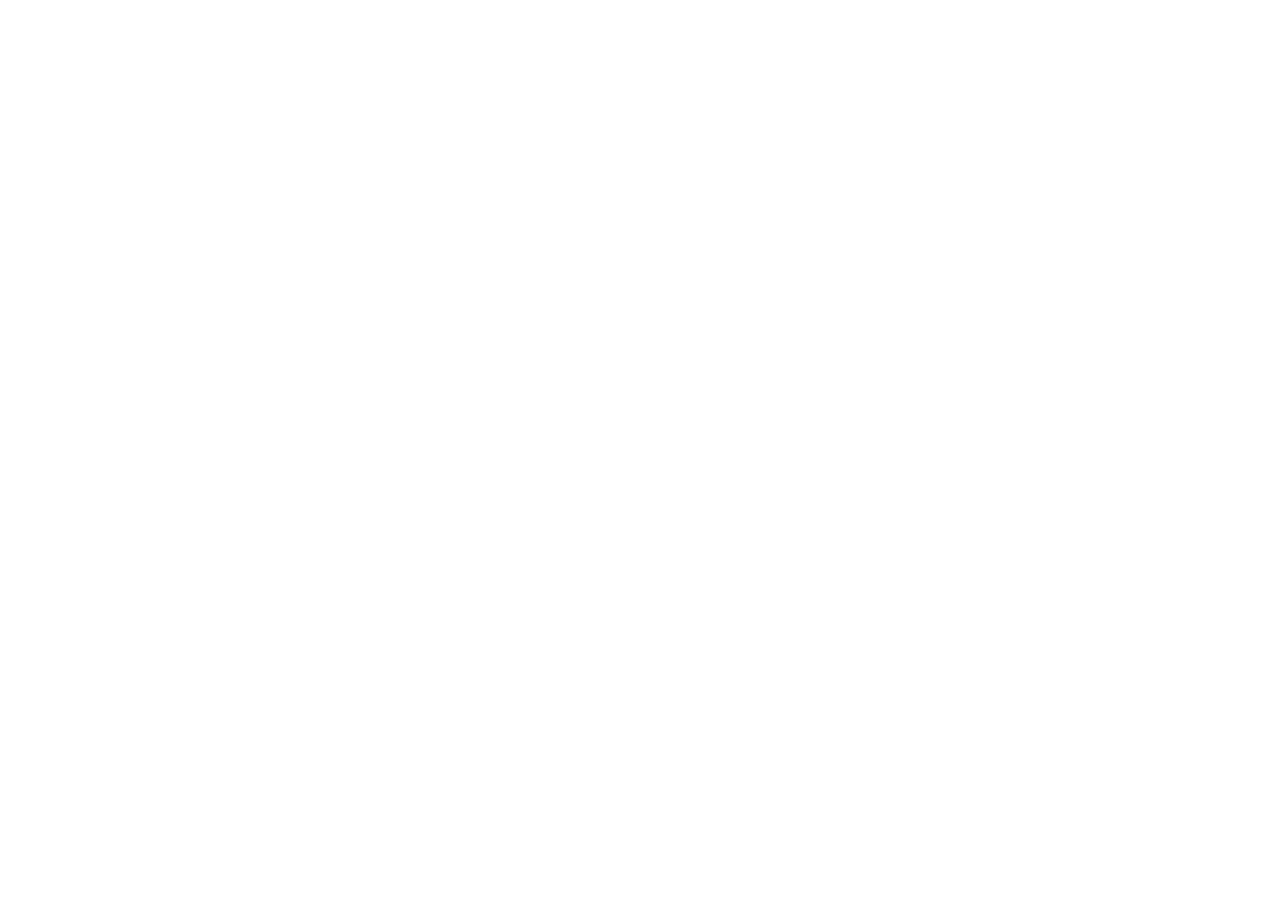
==== binary/index.html @ 94bf5124 "Fix folders" ====
<!DOCTYPE html>
<html>
  <head>
    <meta
      name="viewport"
      content="width=device-width, initial-scale=1.0, maximum-scale=1.0, user-scalable=no"
    />
    <title>Binary Game</title>
    <link href="/cisco/assets/css/style.css" rel="stylesheet" />
  </head>
  <body>
    <div id="reactRoot"></div>
    <script type="text/javascript" src="/cisco/assets/js/script.js"></script>
  </body>
</html>
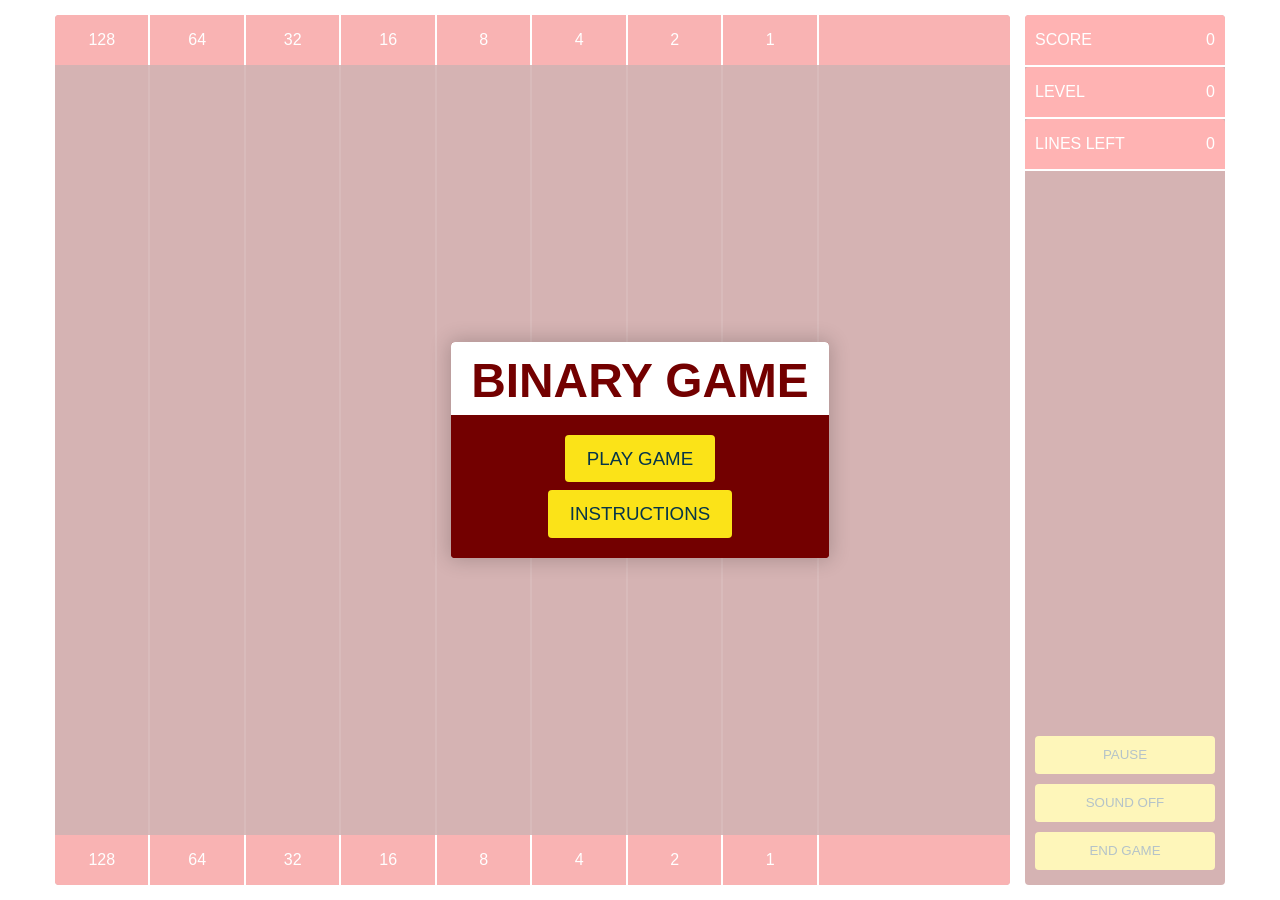
==== commit 4e8f362a: "Fix folders" ====
--- a/binary/index.html
+++ b/binary/index.html
@@ -6,10 +6,10 @@
       content="width=device-width, initial-scale=1.0, maximum-scale=1.0, user-scalable=no"
     />
     <title>Binary Game</title>
-    <link href="/cisco/assets/css/style.css" rel="stylesheet" />
+    <link href="/binary/assets/css/style.css" rel="stylesheet" />
   </head>
   <body>
     <div id="reactRoot"></div>
-    <script type="text/javascript" src="/cisco/assets/js/script.js"></script>
+    <script type="text/javascript" src="/binary/assets/js/script.js"></script>
   </body>
 </html>
--- a/binary/assets/css/style.css
+++ b/binary/assets/css/style.css
@@ -0,0 +1,839 @@
+@font-face {
+  font-family: "Cisco";
+  src: url(./static/fonts/0bed580399d093113fa25aec2daf3f7d.ttf) format("truetype");
+  font-weight: bold;
+  font-style: normal;
+}
+
+@font-face {
+  font-family: "Cisco";
+  src: url(./static/fonts/d82c76dc7d1a1440fc6ef4d8ffcb0ef1.ttf) format("truetype");
+  font-weight: lighter;
+  font-style: normal;
+}
+
+@font-face {
+  font-family: "Cisco";
+  src: url(./static/fonts/c09d7283a3b161a78b8fcc2dc21b11a8.ttf) format("truetype");
+  font-weight: normal;
+  font-style: normal;
+}
+
+* {
+  user-select: none;
+}
+
+html,
+body {
+  touch-action: manipulation;
+  position: fixed;
+  margin: 0px;
+  padding: 0px;
+  width: 100%;
+  height: 100%;
+}
+
+body,
+input {
+  font-family: 'Cisco', sans-serif;
+  font-size: 16px;
+}
+
+#reactRoot {
+  position: relative;
+  width: 100%;
+  height: 100%;
+}
+
+button {
+  font-family: 'Cisco', sans-serif;
+  background-color: #fbe318;
+  color: #06354a;
+  outline: none;
+  box-sizing: border-box;
+  border-radius: 4px;
+  border: 2px solid transparent;
+  padding: 5px;
+  line-height: 1.8em;
+  text-transform: uppercase;
+}
+
+button:active {
+  outline: none;
+}
+
+.game-container {
+  position: relative;
+  display: flex;
+  height: 100%;
+  max-width: calc(100vh * 1.33333);
+  margin: 0 auto;
+  box-sizing: border-box;
+  background-color: white;
+  padding: 15px;
+}
+
+.window {
+  height: 100%;
+  box-sizing: border-box;
+  border-radius: 4px;
+  background-color: #730000;
+  color: white;
+}
+
+.gameboard {
+  display: flex;
+  flex-direction: column;
+  flex-grow: 1;
+  margin-right: 15px;
+  border: 0px;
+}
+
+.menu-bar {
+  display: flex;
+  justify-content: space-between;
+  flex-direction: column;
+  position: relative;
+  width: 200px;
+}
+
+.menu-bar .item {
+  background-color: #ff0000;
+  position: relative;
+  display: flex;
+  align-items: center;
+  justify-content: space-between;
+  width: 100%;
+  line-height: 30px;
+  border-bottom: 2px solid white;
+  padding: 10px;
+  box-sizing: border-box;
+  border-radius: 4px 4px 0px 0px;
+}
+
+.menu-bar .item .label {
+  text-transform: uppercase;
+}
+
+.menu-bar .item .value {
+  position: relative;
+  display: block;
+  text-align: right;
+  transform: scale(1, 1);
+  transform-origin: right;
+  transition: transform 0.2s ease-out;
+}
+
+.menu-bar .item .value.updating {
+  transform: scale(1.3, 1.3);
+}
+
+.menu-bar .buttons {
+  padding: 10px;
+}
+
+.menu-bar .buttons button {
+  box-sizing: border-box;
+  width: 100%;
+  margin: 5px 0px;
+}
+
+.decimal-guide {
+  z-index: 2;
+  pointer-events: none;
+  width: 100%;
+  box-sizing: border-box;
+  background-color: #eb0000;
+  color: white;
+}
+
+.decimal-guide:first-child {
+  border-radius: 4px 4px 0px 0px;
+}
+
+.decimal-guide:last-child {
+  border-radius: 0px 0px 4px 4px;
+}
+
+.decimal-guide .numbers {
+  display: flex;
+  height: 100%;
+  width: 80%;
+}
+
+.decimal-guide .number {
+  width: calc(12.5%);
+  text-align: center;
+  line-height: 50px;
+  border-right: 2px solid white;
+  box-sizing: border-box;
+}
+
+.decimal-guide .number.hidden {
+  color: transparent;
+}
+
+@keyframes dangerAnimation {
+  0% {
+    background-color: #730000;
+  }
+
+  50% {
+    background-color: #5a3e4f;
+  }
+
+  100% {
+    background-color: #730000;
+  }
+}
+
+.problems {
+  flex-grow: 1;
+  position: relative;
+  display: flex;
+  box-sizing: border-box;
+  background-color: #730000;
+  z-index: 5;
+}
+
+.problems.danger {
+  animation-name: dangerAnimation;
+  animation-duration: 1.5s;
+  animation-iteration-count: infinite;
+}
+
+.problems .decimal-guide {
+  position: absolute;
+  z-index: 0;
+  top: 0;
+  left: 0;
+  height: 100%;
+  width: 100%;
+  background-color: transparent;
+}
+
+.problems .decimal-guide .number {
+  height: 100%;
+  color: transparent;
+  border-right: 2px solid rgba(255, 255, 255, 0.1);
+  /*
+      &:nth-child(even){
+        background-color: rgba(255, 255, 255, 0.1);
+      }
+      */
+}
+
+.problem-container {
+  position: absolute;
+  display: flex;
+  flex-direction: column-reverse;
+  top: 0px;
+  width: 100%;
+  height: 100%;
+  transition: opacity 0.5s ease;
+  opacity: 1;
+}
+
+.problem-container.paused {
+  opacity: 0;
+}
+
+.problem {
+  position: absolute;
+  width: 100%;
+  height: calc(100% / 7);
+  display: flex;
+  transition: transform 800ms ease-out, opacity 400ms ease-out;
+  transform: translateY(0%);
+  bottom: 0px;
+  /*
+  &:nth-child(even) .problem-wrapper {
+    background-color: rgba(255, 255, 255, 0.1);
+  }
+  */
+}
+
+.problem.disabled {
+  opacity: 0.4;
+  z-index: -1;
+}
+
+.problem.flipped .calculator {
+  top: calc(100% - 15px + 5px);
+}
+
+.problem.flipped .bridge {
+  top: calc(100% - 2px);
+  transform: translateY(0%);
+}
+
+.problem .problem-wrapper {
+  position: relative;
+  padding: 15px 0px;
+  box-sizing: border-box;
+  width: 100%;
+  height: 100%;
+}
+
+.problem .problem-wrapper .sub-wrapper {
+  display: flex;
+  align-items: center;
+  width: 100%;
+  height: 100%;
+}
+
+.bits {
+  display: flex;
+  justify-content: space-around;
+  width: 80%;
+  height: 100%;
+}
+
+.bit {
+  width: calc(12.5% - (2 * 5px));
+  height: 100%;
+  background-color: transparent;
+  border: 2px solid #fbe318;
+  border-radius: 4px;
+  font-size: 24px;
+  font-weight: bold;
+  line-height: 1em;
+  color: #fbe318;
+  transition: background-color 0.4s, color 0.4s;
+}
+
+.bit:disabled {
+  color: #ff0000;
+  border-color: #ff0000;
+}
+
+.bit.on {
+  background-color: #fbe318;
+  color: #06354a;
+}
+
+.bit.on:disabled {
+  background-color: #ff0000;
+}
+
+.equals {
+  padding: 10px;
+  font-size: 30px;
+  color: #eb0000;
+}
+
+.digits {
+  position: relative;
+  display: flex;
+  align-items: center;
+  flex-direction: row-reverse;
+  flex-grow: 1;
+  box-sizing: border-box;
+  border-radius: 4px;
+  border: 2px solid transparent;
+  height: 100%;
+  font-size: 30px;
+  padding: 5px 12px;
+  text-align: right;
+  margin-right: 5px;
+  background-color: white;
+  color: #730000;
+}
+
+.digits .bridge {
+  position: absolute;
+  left: -2px;
+  top: -2px;
+  border: 2px solid white;
+  background-color: white;
+  width: 100%;
+  height: calc(5px + 2px);
+  z-index: -1;
+  transform: translateY(calc(-100% + 2px));
+  opacity: 0;
+  transition: opacity 0.2s;
+}
+
+.digits.isProblem {
+  transition: background-color 0.2s, color 0.2s;
+  background-color: #fbe318;
+  color: #730000;
+}
+
+.digits.calculating {
+  background-color: white;
+  color: #fbe318;
+}
+
+.digits.calculating .bridge {
+  opacity: 1;
+}
+
+.calculator {
+  position: absolute;
+  width: calc(25% - 2 * 5px - 1px);
+  min-width: 150px;
+  height: 280px;
+  max-height: 300%;
+  right: 5px;
+  bottom: calc(100% - 15px + 5px);
+  display: flex;
+  flex-wrap: wrap-reverse;
+  justify-content: space-around;
+  justify-content: space-evenly;
+  align-content: space-around;
+  align-content: space-evenly;
+  background-color: white;
+  border-radius: 4px;
+  border-bottom-right-radius: 0px;
+  z-index: 15;
+}
+
+.calculator .button {
+  display: flex;
+  align-items: center;
+  justify-content: center;
+  width: calc(33% - 8px);
+  height: calc(25% - 8px);
+  font-size: 1.0em;
+  font-weight: bold;
+  border: 0px;
+  padding: 10px;
+}
+
+.calculator .button img {
+  object-fit: contain;
+  width: 100%;
+  max-height: 100%;
+}
+
+.modal-container {
+  position: absolute;
+  display: flex;
+  align-items: center;
+  justify-content: space-around;
+  top: 0;
+  left: 0;
+  width: 100%;
+  height: 100%;
+  background-color: rgba(255, 255, 255, 0.7);
+  transition: opacity 0.4s;
+  z-index: 50;
+}
+
+.modal-container.displayed {
+  opacity: 1;
+}
+
+.modal-container.hidden {
+  pointer-events: none;
+  opacity: 0;
+}
+
+.modal {
+  width: auto;
+  height: auto;
+  max-width: 60%;
+  box-shadow: 0px 0px 20px 2px rgba(0, 0, 0, 0.2);
+  text-align: center;
+  font-size: 1.3em;
+}
+
+.modal h1 {
+  border-radius: 4px 4px 0px 0px;
+  background-color: white;
+  color: #730000;
+  box-sizing: border-box;
+  padding: 10px 20px;
+  padding-top: 15px;
+  text-transform: uppercase;
+  width: 100%;
+  font-size: 2.3em;
+  line-height: 1.0em;
+  text-align: center;
+  margin: 0;
+}
+
+.modal h2 {
+  color: white;
+  text-transform: uppercase;
+  margin: 0;
+  font-size: 1.2em;
+  text-align: left;
+}
+
+.modal p {
+  text-align: left;
+}
+
+.modal img {
+  width: 100%;
+  padding: 5px;
+  box-sizing: border-box;
+  border: 2px solid rgba(255, 255, 255, 0.5);
+  border-radius: 4px;
+}
+
+.modal img.inline-right {
+  float: right;
+  width: 30%;
+}
+
+.modal .tutorial-link {
+  text-align: left;
+  font-size: 1em;
+  margin-bottom: 20px;
+  text-transform: uppercase;
+  font-weight: bold;
+  display: block;
+  color: #fbe318;
+  cursor: pointer;
+}
+
+.modal .modal-body {
+  background-color: #730000;
+  padding: 20px 20px;
+  border-radius: 0px 0px 4px 4px;
+}
+
+.modal .modal-body p {
+  margin-top: 5px;
+}
+
+.modal button {
+  display: block;
+  margin: 0 auto;
+  font-size: 0.9em;
+  padding: 5px 20px;
+}
+
+.modal button.inline-button {
+  display: inline-block;
+  margin: 5px;
+}
+
+.final-score {
+  font-size: 1.2em;
+  text-transform: uppercase;
+  width: 70%;
+  margin: 0 auto;
+}
+
+.final-score .score-item {
+  display: flex;
+  align-items: center;
+  justify-content: space-between;
+  margin-bottom: 5px;
+  background-color: #ff0000;
+  border-radius: 4px;
+  color: white;
+  padding: 10px 10px;
+  font-size: 0.8em;
+}
+
+.high-scores {
+  margin: 20px auto;
+  width: 90%;
+  box-sizing: border-box;
+  color: white;
+  border-radius: 4px;
+  overflow: hidden;
+  font-size: 0.8em;
+}
+
+.high-scores td {
+  padding: 5px 10px;
+  vertical-align: bottom;
+}
+
+.high-scores table {
+  width: 100%;
+  height: 100%;
+  border-collapse: collapse;
+}
+
+.high-scores thead tr {
+  background-color: white;
+  color: #730000;
+  text-transform: uppercase;
+}
+
+.high-scores thead tr td {
+  padding-top: 8px;
+}
+
+.high-scores tbody tr {
+  background-color: #eb0000;
+  color: white;
+}
+
+.high-scores tbody tr.current-high-score {
+  background-color: #ff0000;
+}
+
+.score-toast {
+  position: absolute;
+  top: 20px;
+  right: 25%;
+  width: 50%;
+  max-height: 50px;
+  padding: 8px 10px;
+  box-sizing: border-box;
+  font-size: 1.4em;
+  text-transform: uppercase;
+  text-align: center;
+  z-index: 25;
+  box-shadow: 0px 0px 10px 2px rgba(0, 0, 0, 0.05);
+  background-color: #ff0000;
+  border-radius: 4px;
+}
+
+.orientation-warning {
+  position: fixed;
+  display: none;
+  flex-direction: column;
+  justify-content: center;
+  align-items: center;
+  top: 0px;
+  left: 0px;
+  height: 100%;
+  width: 100%;
+  background-color: #730000;
+  color: white;
+  z-index: 100;
+  text-align: center;
+  font-size: 1.5em;
+}
+
+.orientation-warning p {
+  margin-top: 10px;
+}
+
+.orientation-warning img {
+  display: block;
+  margin: 0 auto;
+  max-height: 40%;
+}
+
+@media (orientation: landscape) and (max-height: 550px) {
+  .orientation-warning {
+    display: flex;
+  }
+}
+
+@media all and (-ms-high-contrast: none), (-ms-high-contrast: active), (hover: hover) {
+  body,
+  input {
+    font-family: sans-serif;
+  }
+
+  button {
+    font-family: sans-serif;
+  }
+
+  button:hover,
+  .bit.on:not(:disabled):hover,
+  .digits.isProblem:not(.calculating):hover {
+    transition: color 0.2s, border 0.2s;
+    border: 2px solid #eb0000;
+    color: white;
+  }
+
+  .tutorial-link:hover {
+    transition: color 0.2s;
+    color: #eb0000;
+  }
+}
+
+@media (max-width: 900px) {
+  body {
+    font-size: 12px;
+  }
+
+  button {
+    font-size: 12px;
+  }
+
+  .window {
+    height: auto;
+    width: 100%;
+  }
+
+  .game-container {
+    flex-direction: column-reverse;
+    padding: 3px;
+  }
+
+  .decimal-guide {
+    font-size: 12px;
+    height: 30px;
+  }
+
+  .decimal-guide .number {
+    line-height: 30px;
+  }
+
+  .gameboard {
+    margin-right: 0px;
+    margin-top: 7.5px;
+  }
+
+  .gameboard .bits {
+    height: 95%;
+  }
+
+  .gameboard .bit {
+    width: calc(12.5% - 3px);
+    font-size: 20px;
+  }
+
+  .gameboard .equals {
+    font-size: 16px;
+    padding: 0px 3px;
+  }
+
+  .gameboard .digits {
+    padding: 10px 5px;
+    font-size: 22px;
+  }
+
+  .problem .problem-wrapper {
+    padding: 8px 0;
+  }
+
+  .menu-bar {
+    height: auto;
+    width: 100%;
+  }
+
+  .menu-bar .gameStats {
+    display: flex;
+    flex-direction: row;
+    align-items: center;
+    width: 100%;
+  }
+
+  .menu-bar .item {
+    max-height: 5vh;
+    flex-grow: 1;
+    border: 0px;
+    border-right: 2px solid white;
+  }
+
+  .menu-bar .item:last-child {
+    border-right: 0px;
+  }
+
+  .menu-bar .buttons {
+    z-index: 1;
+    display: flex;
+    flex-direction: row;
+  }
+
+  .menu-bar .buttons button {
+    margin: 0px 5px;
+    line-height: 120%;
+  }
+
+  .menu-bar .buttons button:first-child {
+    margin-left: 0px;
+  }
+
+  .menu-bar .buttons button:last-child {
+    margin-right: 0px;
+  }
+
+  .modal {
+    width: auto;
+    max-width: calc(100% - 40px);
+  }
+
+  .score-toast {
+    width: 80%;
+    right: 10%;
+  }
+
+  .calculator {
+    width: 180px;
+    max-height: 400%;
+    font-size: 1.2em;
+  }
+}
+
+.slide-fade-enter,
+.slide-fade-appear {
+  transition: transform 600ms ease-out, opacity 600ms ease-out;
+  transform: translateY(-50%);
+  opacity: 0;
+}
+
+.slide-fade-enter.slide-fade-enter-active,
+.slide-fade-enter.slide-fade-appear-active,
+.slide-fade-appear.slide-fade-enter-active,
+.slide-fade-appear.slide-fade-appear-active {
+  transform: translateY(0%);
+  opacity: 1;
+}
+
+.slide-fade-exit {
+  transition: transform 800ms ease-out, opacity 600ms ease-out;
+  transform-origin: bottom center;
+  transform: scaleY(1);
+  opacity: 1;
+}
+
+.slide-fade-exit.slide-fade-exit-active {
+  transform: scaleY(0);
+  opacity: 0;
+}
+
+.up-fade-enter,
+.up-fade-appear {
+  transition: transform 450ms ease-out, opacity 450ms ease-out;
+  transform: translateY(-100%);
+  opacity: 0;
+}
+
+.up-fade-enter.up-fade-enter-active,
+.up-fade-enter.up-fade-appear-active,
+.up-fade-appear.up-fade-enter-active,
+.up-fade-appear.up-fade-appear-active {
+  transform: translateY(0%);
+  opacity: 1;
+}
+
+.up-fade-exit {
+  transition: transform 450ms ease-out, opacity 450ms ease-out;
+  transform: translateY(0%);
+  opacity: 1;
+}
+
+.up-fade-exit.up-fade-exit-active {
+  transform: translateY(-100%);
+  opacity: 0;
+}
+
+.fade-enter,
+.fade-appear {
+  opacity: 0;
+  transition: opacity 200ms ease-out;
+}
+
+.fade-enter.fade-enter-active,
+.fade-enter.fade-appear-active,
+.fade-appear.fade-enter-active,
+.fade-appear.fade-appear-active {
+  opacity: 1;
+}
+
+.fade-exit {
+  opacity: 1;
+  transition: opacity 200ms ease-out;
+}
+
+.fade-exit.fade-exit-active {
+  opacity: 0;
+}
+
+
+/*# sourceMappingURL=styles.css.map*/
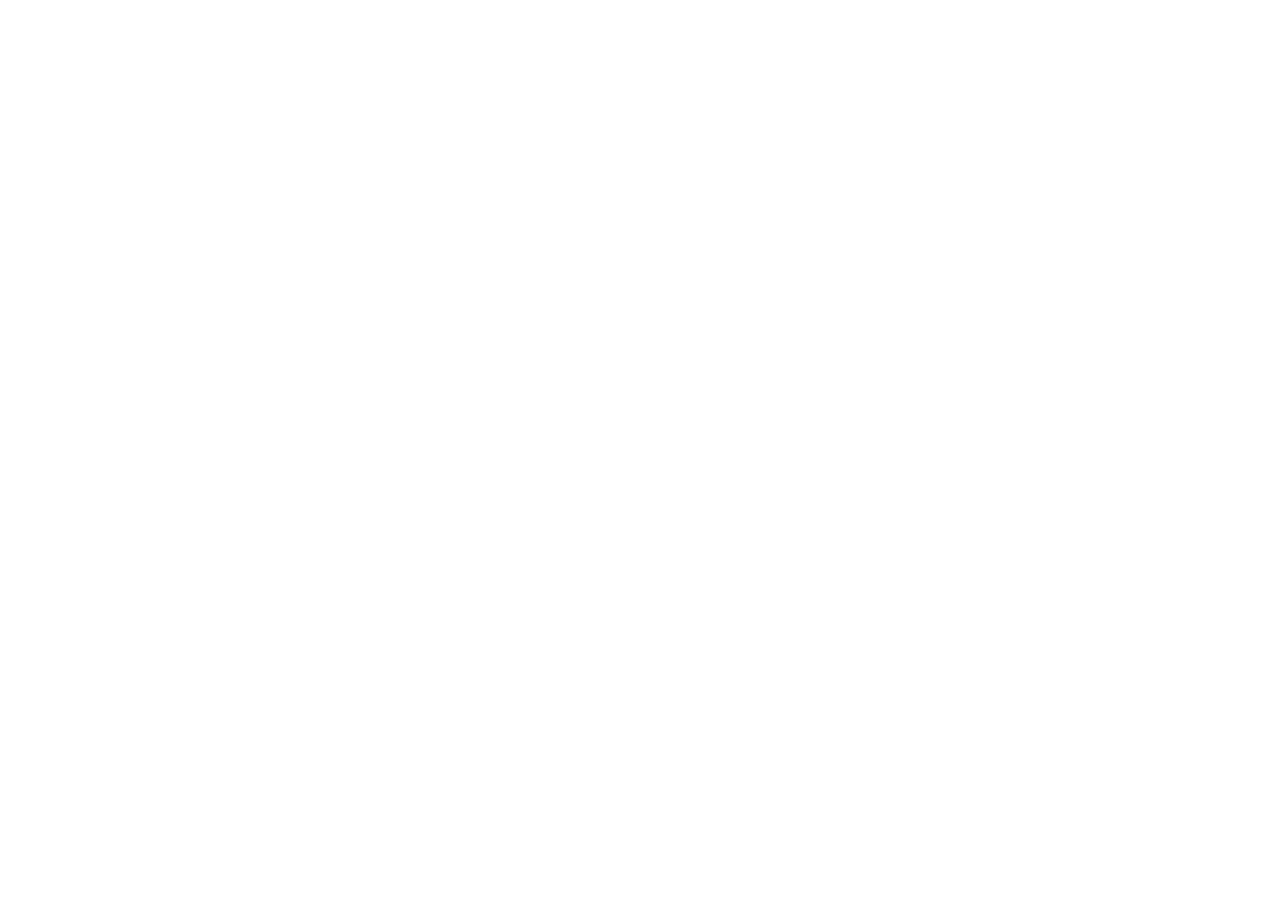
==== commit 2bb3ef26: "Update asset links in binary index.html" ====
--- a/binary/index.html
+++ b/binary/index.html
@@ -6,10 +6,10 @@
       content="width=device-width, initial-scale=1.0, maximum-scale=1.0, user-scalable=no"
     />
     <title>Binary Game</title>
-    <link href="/binary/assets/css/style.css" rel="stylesheet" />
+    <link href="/games/binary/assets/css/style.css" rel="stylesheet" />
   </head>
   <body>
     <div id="reactRoot"></div>
-    <script type="text/javascript" src="/binary/assets/js/script.js"></script>
+    <script type="text/javascript" src="/games/binary/assets/js/script.js"></script>
   </body>
 </html>
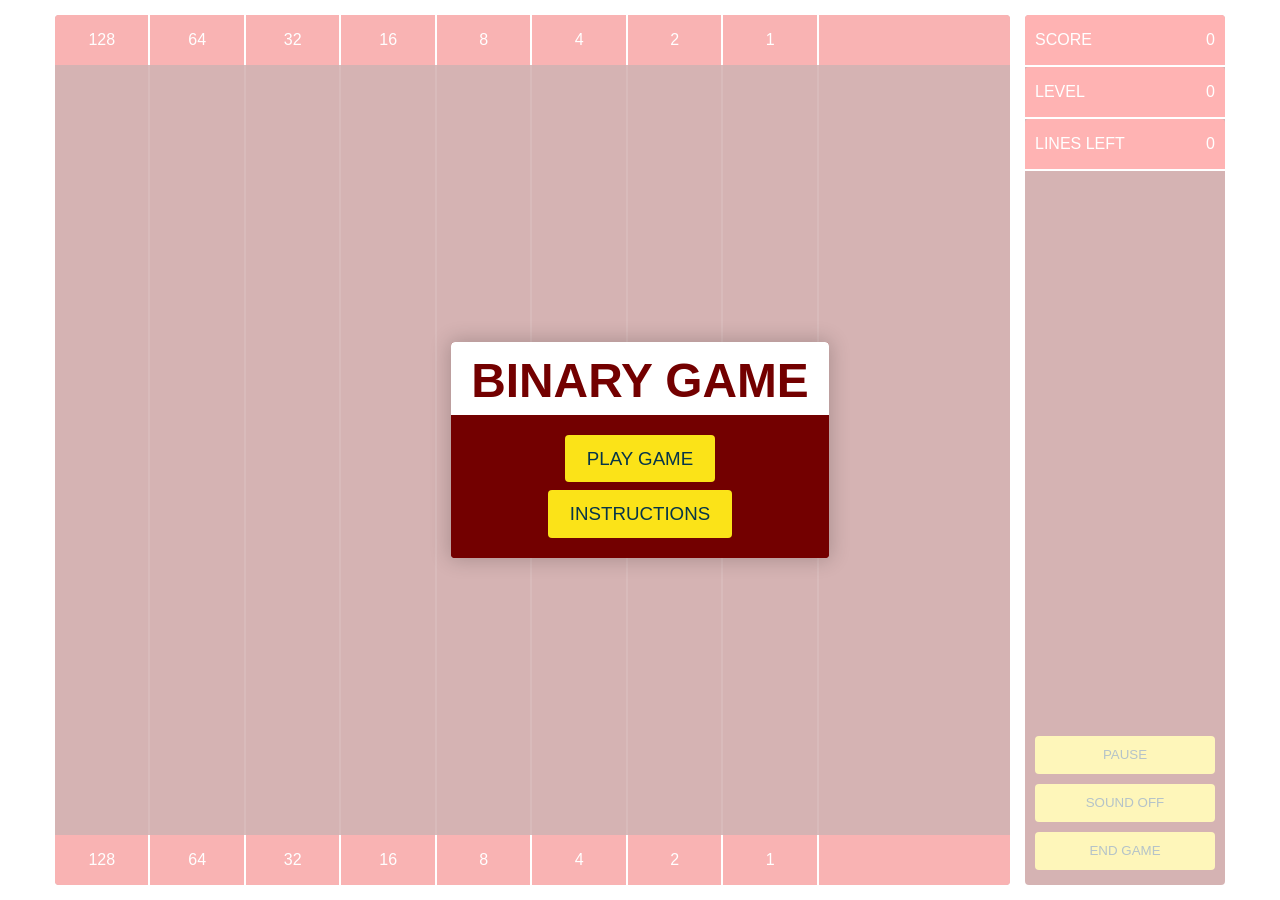
==== commit a0648395: "Update index.html" ====
--- a/binary/index.html
+++ b/binary/index.html
@@ -6,10 +6,10 @@
       content="width=device-width, initial-scale=1.0, maximum-scale=1.0, user-scalable=no"
     />
     <title>Binary Game</title>
-    <link href="/games/binary/assets/css/style.css" rel="stylesheet" />
+    <link href="/binary/assets/css/style.css" rel="stylesheet" />
   </head>
   <body>
     <div id="reactRoot"></div>
-    <script type="text/javascript" src="/games/binary/assets/js/script.js"></script>
+    <script type="text/javascript" src="/binary/assets/js/script.js"></script>
   </body>
 </html>
--- a/binary/assets/css/style.css
+++ b/binary/assets/css/style.css
@@ -0,0 +1,839 @@
+@font-face {
+  font-family: "Cisco";
+  src: url(./static/fonts/0bed580399d093113fa25aec2daf3f7d.ttf) format("truetype");
+  font-weight: bold;
+  font-style: normal;
+}
+
+@font-face {
+  font-family: "Cisco";
+  src: url(./static/fonts/d82c76dc7d1a1440fc6ef4d8ffcb0ef1.ttf) format("truetype");
+  font-weight: lighter;
+  font-style: normal;
+}
+
+@font-face {
+  font-family: "Cisco";
+  src: url(./static/fonts/c09d7283a3b161a78b8fcc2dc21b11a8.ttf) format("truetype");
+  font-weight: normal;
+  font-style: normal;
+}
+
+* {
+  user-select: none;
+}
+
+html,
+body {
+  touch-action: manipulation;
+  position: fixed;
+  margin: 0px;
+  padding: 0px;
+  width: 100%;
+  height: 100%;
+}
+
+body,
+input {
+  font-family: 'Cisco', sans-serif;
+  font-size: 16px;
+}
+
+#reactRoot {
+  position: relative;
+  width: 100%;
+  height: 100%;
+}
+
+button {
+  font-family: 'Cisco', sans-serif;
+  background-color: #fbe318;
+  color: #06354a;
+  outline: none;
+  box-sizing: border-box;
+  border-radius: 4px;
+  border: 2px solid transparent;
+  padding: 5px;
+  line-height: 1.8em;
+  text-transform: uppercase;
+}
+
+button:active {
+  outline: none;
+}
+
+.game-container {
+  position: relative;
+  display: flex;
+  height: 100%;
+  max-width: calc(100vh * 1.33333);
+  margin: 0 auto;
+  box-sizing: border-box;
+  background-color: white;
+  padding: 15px;
+}
+
+.window {
+  height: 100%;
+  box-sizing: border-box;
+  border-radius: 4px;
+  background-color: #730000;
+  color: white;
+}
+
+.gameboard {
+  display: flex;
+  flex-direction: column;
+  flex-grow: 1;
+  margin-right: 15px;
+  border: 0px;
+}
+
+.menu-bar {
+  display: flex;
+  justify-content: space-between;
+  flex-direction: column;
+  position: relative;
+  width: 200px;
+}
+
+.menu-bar .item {
+  background-color: #ff0000;
+  position: relative;
+  display: flex;
+  align-items: center;
+  justify-content: space-between;
+  width: 100%;
+  line-height: 30px;
+  border-bottom: 2px solid white;
+  padding: 10px;
+  box-sizing: border-box;
+  border-radius: 4px 4px 0px 0px;
+}
+
+.menu-bar .item .label {
+  text-transform: uppercase;
+}
+
+.menu-bar .item .value {
+  position: relative;
+  display: block;
+  text-align: right;
+  transform: scale(1, 1);
+  transform-origin: right;
+  transition: transform 0.2s ease-out;
+}
+
+.menu-bar .item .value.updating {
+  transform: scale(1.3, 1.3);
+}
+
+.menu-bar .buttons {
+  padding: 10px;
+}
+
+.menu-bar .buttons button {
+  box-sizing: border-box;
+  width: 100%;
+  margin: 5px 0px;
+}
+
+.decimal-guide {
+  z-index: 2;
+  pointer-events: none;
+  width: 100%;
+  box-sizing: border-box;
+  background-color: #eb0000;
+  color: white;
+}
+
+.decimal-guide:first-child {
+  border-radius: 4px 4px 0px 0px;
+}
+
+.decimal-guide:last-child {
+  border-radius: 0px 0px 4px 4px;
+}
+
+.decimal-guide .numbers {
+  display: flex;
+  height: 100%;
+  width: 80%;
+}
+
+.decimal-guide .number {
+  width: calc(12.5%);
+  text-align: center;
+  line-height: 50px;
+  border-right: 2px solid white;
+  box-sizing: border-box;
+}
+
+.decimal-guide .number.hidden {
+  color: transparent;
+}
+
+@keyframes dangerAnimation {
+  0% {
+    background-color: #730000;
+  }
+
+  50% {
+    background-color: #5a3e4f;
+  }
+
+  100% {
+    background-color: #730000;
+  }
+}
+
+.problems {
+  flex-grow: 1;
+  position: relative;
+  display: flex;
+  box-sizing: border-box;
+  background-color: #730000;
+  z-index: 5;
+}
+
+.problems.danger {
+  animation-name: dangerAnimation;
+  animation-duration: 1.5s;
+  animation-iteration-count: infinite;
+}
+
+.problems .decimal-guide {
+  position: absolute;
+  z-index: 0;
+  top: 0;
+  left: 0;
+  height: 100%;
+  width: 100%;
+  background-color: transparent;
+}
+
+.problems .decimal-guide .number {
+  height: 100%;
+  color: transparent;
+  border-right: 2px solid rgba(255, 255, 255, 0.1);
+  /*
+      &:nth-child(even){
+        background-color: rgba(255, 255, 255, 0.1);
+      }
+      */
+}
+
+.problem-container {
+  position: absolute;
+  display: flex;
+  flex-direction: column-reverse;
+  top: 0px;
+  width: 100%;
+  height: 100%;
+  transition: opacity 0.5s ease;
+  opacity: 1;
+}
+
+.problem-container.paused {
+  opacity: 0;
+}
+
+.problem {
+  position: absolute;
+  width: 100%;
+  height: calc(100% / 7);
+  display: flex;
+  transition: transform 800ms ease-out, opacity 400ms ease-out;
+  transform: translateY(0%);
+  bottom: 0px;
+  /*
+  &:nth-child(even) .problem-wrapper {
+    background-color: rgba(255, 255, 255, 0.1);
+  }
+  */
+}
+
+.problem.disabled {
+  opacity: 0.4;
+  z-index: -1;
+}
+
+.problem.flipped .calculator {
+  top: calc(100% - 15px + 5px);
+}
+
+.problem.flipped .bridge {
+  top: calc(100% - 2px);
+  transform: translateY(0%);
+}
+
+.problem .problem-wrapper {
+  position: relative;
+  padding: 15px 0px;
+  box-sizing: border-box;
+  width: 100%;
+  height: 100%;
+}
+
+.problem .problem-wrapper .sub-wrapper {
+  display: flex;
+  align-items: center;
+  width: 100%;
+  height: 100%;
+}
+
+.bits {
+  display: flex;
+  justify-content: space-around;
+  width: 80%;
+  height: 100%;
+}
+
+.bit {
+  width: calc(12.5% - (2 * 5px));
+  height: 100%;
+  background-color: transparent;
+  border: 2px solid #fbe318;
+  border-radius: 4px;
+  font-size: 24px;
+  font-weight: bold;
+  line-height: 1em;
+  color: #fbe318;
+  transition: background-color 0.4s, color 0.4s;
+}
+
+.bit:disabled {
+  color: #ff0000;
+  border-color: #ff0000;
+}
+
+.bit.on {
+  background-color: #fbe318;
+  color: #06354a;
+}
+
+.bit.on:disabled {
+  background-color: #ff0000;
+}
+
+.equals {
+  padding: 10px;
+  font-size: 30px;
+  color: #eb0000;
+}
+
+.digits {
+  position: relative;
+  display: flex;
+  align-items: center;
+  flex-direction: row-reverse;
+  flex-grow: 1;
+  box-sizing: border-box;
+  border-radius: 4px;
+  border: 2px solid transparent;
+  height: 100%;
+  font-size: 30px;
+  padding: 5px 12px;
+  text-align: right;
+  margin-right: 5px;
+  background-color: white;
+  color: #730000;
+}
+
+.digits .bridge {
+  position: absolute;
+  left: -2px;
+  top: -2px;
+  border: 2px solid white;
+  background-color: white;
+  width: 100%;
+  height: calc(5px + 2px);
+  z-index: -1;
+  transform: translateY(calc(-100% + 2px));
+  opacity: 0;
+  transition: opacity 0.2s;
+}
+
+.digits.isProblem {
+  transition: background-color 0.2s, color 0.2s;
+  background-color: #fbe318;
+  color: #730000;
+}
+
+.digits.calculating {
+  background-color: white;
+  color: #fbe318;
+}
+
+.digits.calculating .bridge {
+  opacity: 1;
+}
+
+.calculator {
+  position: absolute;
+  width: calc(25% - 2 * 5px - 1px);
+  min-width: 150px;
+  height: 280px;
+  max-height: 300%;
+  right: 5px;
+  bottom: calc(100% - 15px + 5px);
+  display: flex;
+  flex-wrap: wrap-reverse;
+  justify-content: space-around;
+  justify-content: space-evenly;
+  align-content: space-around;
+  align-content: space-evenly;
+  background-color: white;
+  border-radius: 4px;
+  border-bottom-right-radius: 0px;
+  z-index: 15;
+}
+
+.calculator .button {
+  display: flex;
+  align-items: center;
+  justify-content: center;
+  width: calc(33% - 8px);
+  height: calc(25% - 8px);
+  font-size: 1.0em;
+  font-weight: bold;
+  border: 0px;
+  padding: 10px;
+}
+
+.calculator .button img {
+  object-fit: contain;
+  width: 100%;
+  max-height: 100%;
+}
+
+.modal-container {
+  position: absolute;
+  display: flex;
+  align-items: center;
+  justify-content: space-around;
+  top: 0;
+  left: 0;
+  width: 100%;
+  height: 100%;
+  background-color: rgba(255, 255, 255, 0.7);
+  transition: opacity 0.4s;
+  z-index: 50;
+}
+
+.modal-container.displayed {
+  opacity: 1;
+}
+
+.modal-container.hidden {
+  pointer-events: none;
+  opacity: 0;
+}
+
+.modal {
+  width: auto;
+  height: auto;
+  max-width: 60%;
+  box-shadow: 0px 0px 20px 2px rgba(0, 0, 0, 0.2);
+  text-align: center;
+  font-size: 1.3em;
+}
+
+.modal h1 {
+  border-radius: 4px 4px 0px 0px;
+  background-color: white;
+  color: #730000;
+  box-sizing: border-box;
+  padding: 10px 20px;
+  padding-top: 15px;
+  text-transform: uppercase;
+  width: 100%;
+  font-size: 2.3em;
+  line-height: 1.0em;
+  text-align: center;
+  margin: 0;
+}
+
+.modal h2 {
+  color: white;
+  text-transform: uppercase;
+  margin: 0;
+  font-size: 1.2em;
+  text-align: left;
+}
+
+.modal p {
+  text-align: left;
+}
+
+.modal img {
+  width: 100%;
+  padding: 5px;
+  box-sizing: border-box;
+  border: 2px solid rgba(255, 255, 255, 0.5);
+  border-radius: 4px;
+}
+
+.modal img.inline-right {
+  float: right;
+  width: 30%;
+}
+
+.modal .tutorial-link {
+  text-align: left;
+  font-size: 1em;
+  margin-bottom: 20px;
+  text-transform: uppercase;
+  font-weight: bold;
+  display: block;
+  color: #fbe318;
+  cursor: pointer;
+}
+
+.modal .modal-body {
+  background-color: #730000;
+  padding: 20px 20px;
+  border-radius: 0px 0px 4px 4px;
+}
+
+.modal .modal-body p {
+  margin-top: 5px;
+}
+
+.modal button {
+  display: block;
+  margin: 0 auto;
+  font-size: 0.9em;
+  padding: 5px 20px;
+}
+
+.modal button.inline-button {
+  display: inline-block;
+  margin: 5px;
+}
+
+.final-score {
+  font-size: 1.2em;
+  text-transform: uppercase;
+  width: 70%;
+  margin: 0 auto;
+}
+
+.final-score .score-item {
+  display: flex;
+  align-items: center;
+  justify-content: space-between;
+  margin-bottom: 5px;
+  background-color: #ff0000;
+  border-radius: 4px;
+  color: white;
+  padding: 10px 10px;
+  font-size: 0.8em;
+}
+
+.high-scores {
+  margin: 20px auto;
+  width: 90%;
+  box-sizing: border-box;
+  color: white;
+  border-radius: 4px;
+  overflow: hidden;
+  font-size: 0.8em;
+}
+
+.high-scores td {
+  padding: 5px 10px;
+  vertical-align: bottom;
+}
+
+.high-scores table {
+  width: 100%;
+  height: 100%;
+  border-collapse: collapse;
+}
+
+.high-scores thead tr {
+  background-color: white;
+  color: #730000;
+  text-transform: uppercase;
+}
+
+.high-scores thead tr td {
+  padding-top: 8px;
+}
+
+.high-scores tbody tr {
+  background-color: #eb0000;
+  color: white;
+}
+
+.high-scores tbody tr.current-high-score {
+  background-color: #ff0000;
+}
+
+.score-toast {
+  position: absolute;
+  top: 20px;
+  right: 25%;
+  width: 50%;
+  max-height: 50px;
+  padding: 8px 10px;
+  box-sizing: border-box;
+  font-size: 1.4em;
+  text-transform: uppercase;
+  text-align: center;
+  z-index: 25;
+  box-shadow: 0px 0px 10px 2px rgba(0, 0, 0, 0.05);
+  background-color: #ff0000;
+  border-radius: 4px;
+}
+
+.orientation-warning {
+  position: fixed;
+  display: none;
+  flex-direction: column;
+  justify-content: center;
+  align-items: center;
+  top: 0px;
+  left: 0px;
+  height: 100%;
+  width: 100%;
+  background-color: #730000;
+  color: white;
+  z-index: 100;
+  text-align: center;
+  font-size: 1.5em;
+}
+
+.orientation-warning p {
+  margin-top: 10px;
+}
+
+.orientation-warning img {
+  display: block;
+  margin: 0 auto;
+  max-height: 40%;
+}
+
+@media (orientation: landscape) and (max-height: 550px) {
+  .orientation-warning {
+    display: flex;
+  }
+}
+
+@media all and (-ms-high-contrast: none), (-ms-high-contrast: active), (hover: hover) {
+  body,
+  input {
+    font-family: sans-serif;
+  }
+
+  button {
+    font-family: sans-serif;
+  }
+
+  button:hover,
+  .bit.on:not(:disabled):hover,
+  .digits.isProblem:not(.calculating):hover {
+    transition: color 0.2s, border 0.2s;
+    border: 2px solid #eb0000;
+    color: white;
+  }
+
+  .tutorial-link:hover {
+    transition: color 0.2s;
+    color: #eb0000;
+  }
+}
+
+@media (max-width: 900px) {
+  body {
+    font-size: 12px;
+  }
+
+  button {
+    font-size: 12px;
+  }
+
+  .window {
+    height: auto;
+    width: 100%;
+  }
+
+  .game-container {
+    flex-direction: column-reverse;
+    padding: 3px;
+  }
+
+  .decimal-guide {
+    font-size: 12px;
+    height: 30px;
+  }
+
+  .decimal-guide .number {
+    line-height: 30px;
+  }
+
+  .gameboard {
+    margin-right: 0px;
+    margin-top: 7.5px;
+  }
+
+  .gameboard .bits {
+    height: 95%;
+  }
+
+  .gameboard .bit {
+    width: calc(12.5% - 3px);
+    font-size: 20px;
+  }
+
+  .gameboard .equals {
+    font-size: 16px;
+    padding: 0px 3px;
+  }
+
+  .gameboard .digits {
+    padding: 10px 5px;
+    font-size: 22px;
+  }
+
+  .problem .problem-wrapper {
+    padding: 8px 0;
+  }
+
+  .menu-bar {
+    height: auto;
+    width: 100%;
+  }
+
+  .menu-bar .gameStats {
+    display: flex;
+    flex-direction: row;
+    align-items: center;
+    width: 100%;
+  }
+
+  .menu-bar .item {
+    max-height: 5vh;
+    flex-grow: 1;
+    border: 0px;
+    border-right: 2px solid white;
+  }
+
+  .menu-bar .item:last-child {
+    border-right: 0px;
+  }
+
+  .menu-bar .buttons {
+    z-index: 1;
+    display: flex;
+    flex-direction: row;
+  }
+
+  .menu-bar .buttons button {
+    margin: 0px 5px;
+    line-height: 120%;
+  }
+
+  .menu-bar .buttons button:first-child {
+    margin-left: 0px;
+  }
+
+  .menu-bar .buttons button:last-child {
+    margin-right: 0px;
+  }
+
+  .modal {
+    width: auto;
+    max-width: calc(100% - 40px);
+  }
+
+  .score-toast {
+    width: 80%;
+    right: 10%;
+  }
+
+  .calculator {
+    width: 180px;
+    max-height: 400%;
+    font-size: 1.2em;
+  }
+}
+
+.slide-fade-enter,
+.slide-fade-appear {
+  transition: transform 600ms ease-out, opacity 600ms ease-out;
+  transform: translateY(-50%);
+  opacity: 0;
+}
+
+.slide-fade-enter.slide-fade-enter-active,
+.slide-fade-enter.slide-fade-appear-active,
+.slide-fade-appear.slide-fade-enter-active,
+.slide-fade-appear.slide-fade-appear-active {
+  transform: translateY(0%);
+  opacity: 1;
+}
+
+.slide-fade-exit {
+  transition: transform 800ms ease-out, opacity 600ms ease-out;
+  transform-origin: bottom center;
+  transform: scaleY(1);
+  opacity: 1;
+}
+
+.slide-fade-exit.slide-fade-exit-active {
+  transform: scaleY(0);
+  opacity: 0;
+}
+
+.up-fade-enter,
+.up-fade-appear {
+  transition: transform 450ms ease-out, opacity 450ms ease-out;
+  transform: translateY(-100%);
+  opacity: 0;
+}
+
+.up-fade-enter.up-fade-enter-active,
+.up-fade-enter.up-fade-appear-active,
+.up-fade-appear.up-fade-enter-active,
+.up-fade-appear.up-fade-appear-active {
+  transform: translateY(0%);
+  opacity: 1;
+}
+
+.up-fade-exit {
+  transition: transform 450ms ease-out, opacity 450ms ease-out;
+  transform: translateY(0%);
+  opacity: 1;
+}
+
+.up-fade-exit.up-fade-exit-active {
+  transform: translateY(-100%);
+  opacity: 0;
+}
+
+.fade-enter,
+.fade-appear {
+  opacity: 0;
+  transition: opacity 200ms ease-out;
+}
+
+.fade-enter.fade-enter-active,
+.fade-enter.fade-appear-active,
+.fade-appear.fade-enter-active,
+.fade-appear.fade-appear-active {
+  opacity: 1;
+}
+
+.fade-exit {
+  opacity: 1;
+  transition: opacity 200ms ease-out;
+}
+
+.fade-exit.fade-exit-active {
+  opacity: 0;
+}
+
+
+/*# sourceMappingURL=styles.css.map*/
